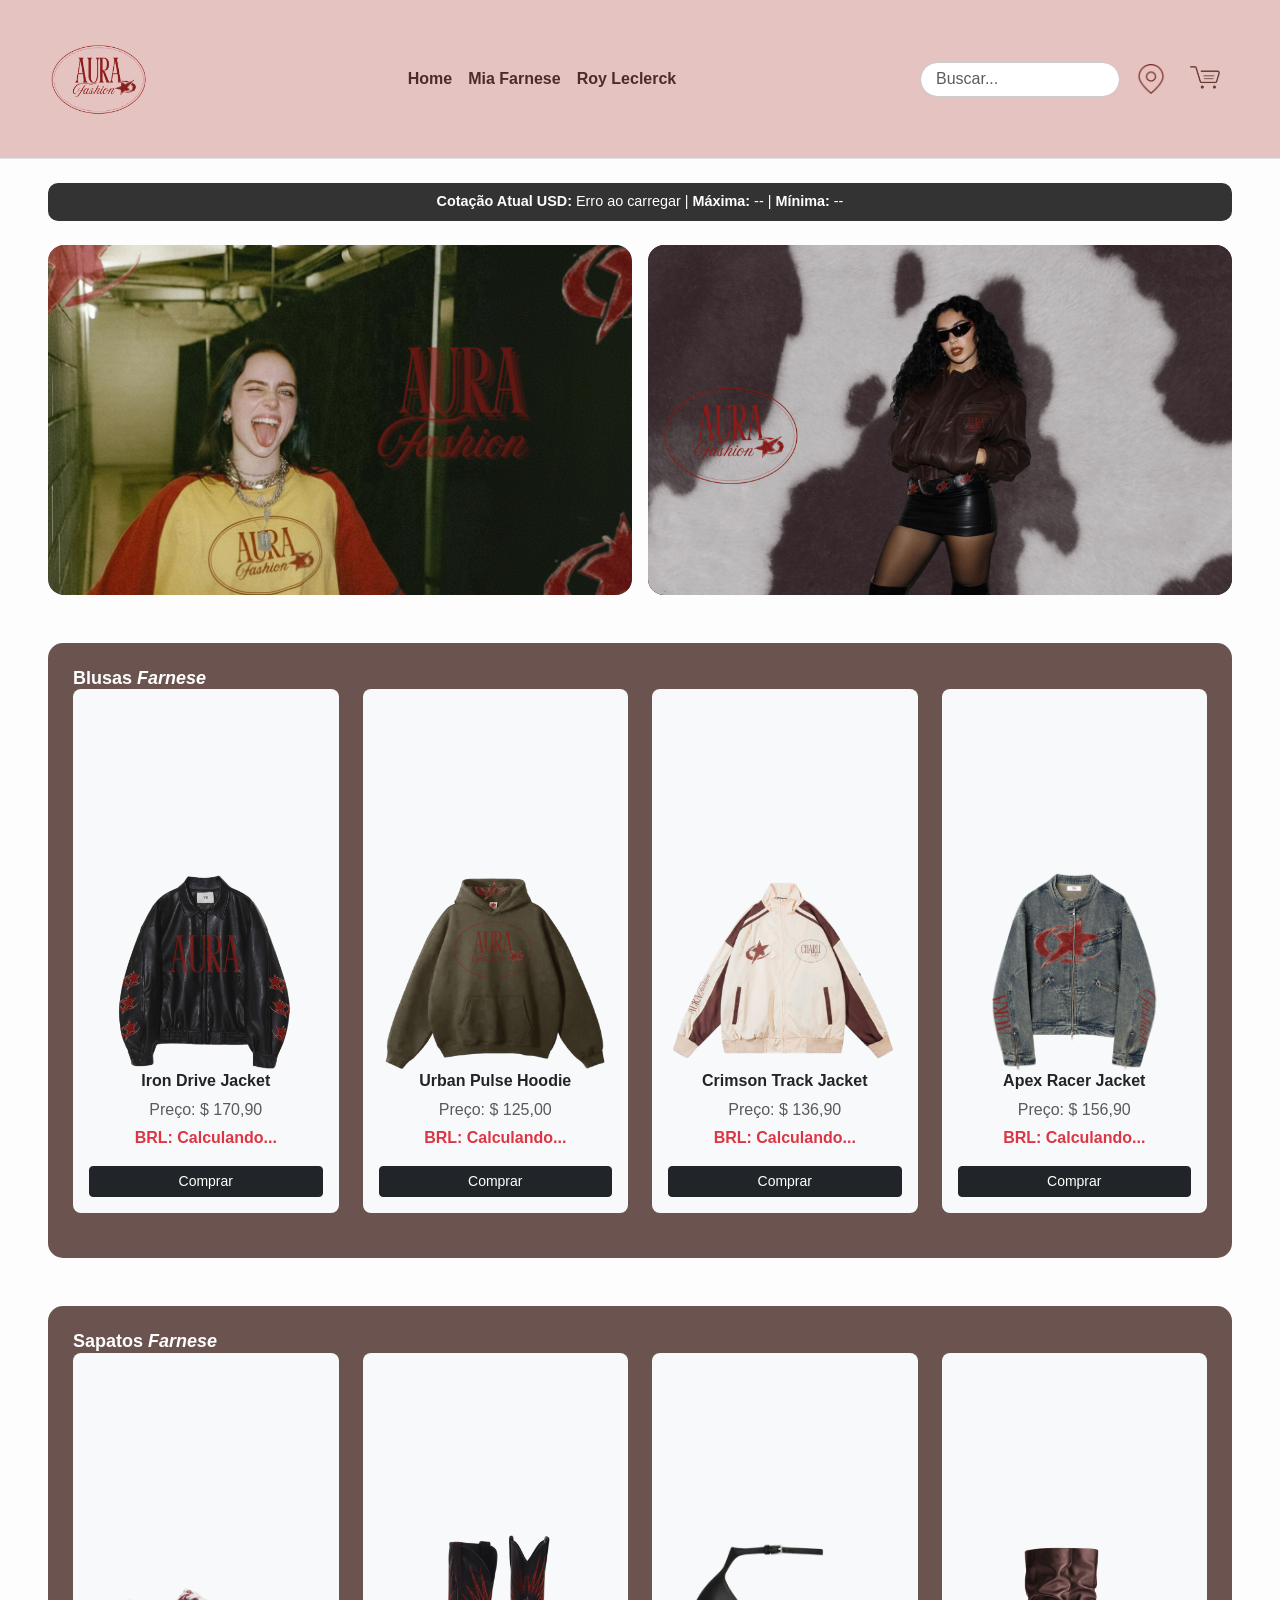
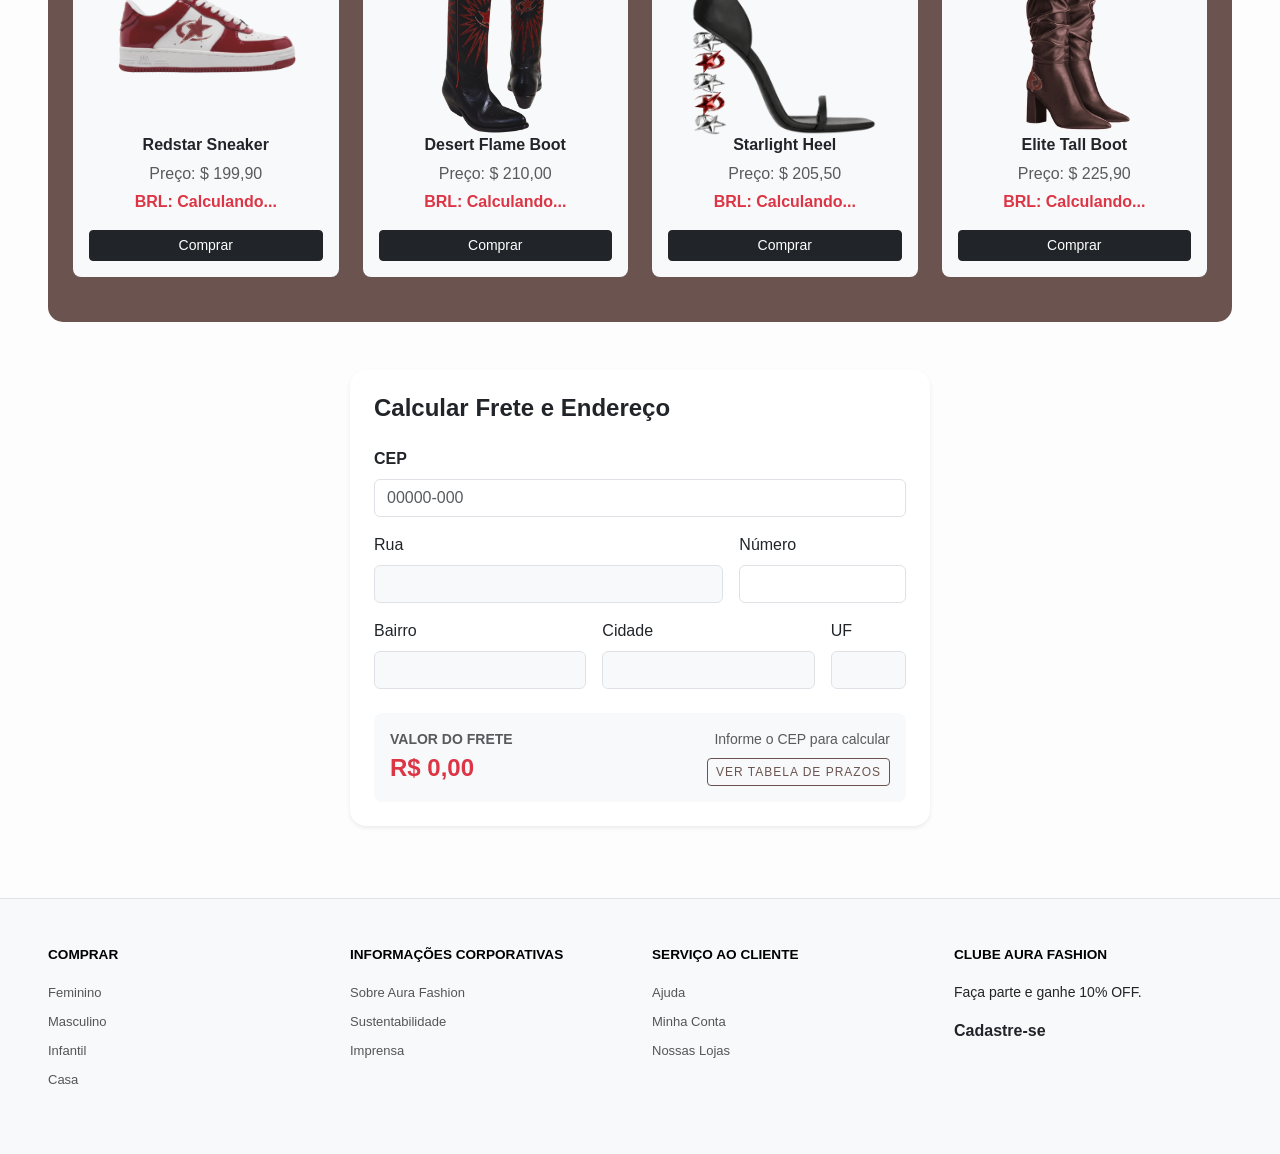
==== MiaFarnese.html @ 8c911bab "Add files via upload" ====
<!DOCTYPE html>
<html lang="pt-br">
<head>
    <meta charset="UTF-8">
    <meta name="viewport" content="width=device-width, initial-scale=1.0">
    <title>AURA Fashion - Mia Farnese</title>

    <!-- Bootstrap CSS -->
    <link href="https://cdn.jsdelivr.net/npm/bootstrap@5.3.0/dist/css/bootstrap.min.css" rel="stylesheet">

    <!-- CSS Unificado -->
    <link rel="stylesheet" href="style.css">
</head>

<body>

    <!-- Header/Navbar (Padronizado) -->
    <header class="header-bg py-3 border-bottom">
        <nav class="navbar navbar-expand-lg navbar-light">
            <div class="container-fluid px-5">

                <a class="navbar-brand" href="index.html">
                    <div class="logo-placeholder">
                        <img src="img/aura.png" alt="" width="100px">
                    </div>
                </a>

                <button class="navbar-toggler" type="button" data-bs-toggle="collapse" data-bs-target="#navbarNav">
                    <span class="navbar-toggler-icon"></span>
                </button>

                <div class="collapse navbar-collapse" id="navbarNav">
                    <ul class="navbar-nav mx-auto">
                        <li class="nav-item"><a class="nav-link fw-bold" href="index.html">Home</a></li>
                        <li class="nav-item"><a class="nav-link fw-bold" href="MiaFarnese.html">Mia Farnese</a></li>
                        <li class="nav-item"><a class="nav-link fw-bold" href="royLeclerck.html">Roy Leclerck</a></li>
                    </ul>

                    <div class="d-flex align-items-center">
                        <input type="text" class="form-control header-search me-3" placeholder="Buscar...">
                        <div class="icons-wrapper">
                            <div class="icons-wrapper">
                                <a href="#secao-frete" class="icon-placeholder" id="btn-cep-header">
                                    <img src="img/cep.png" alt="Calcular CEP" width="30px">
                                </a>
                                <br>
                                <span class="icon-placeholder"><img src="img/carrinho.png" alt="" width="30px"></span>
                            </div>
                            <br>
                        </div>
                    </div>
                </div>

            </div>
        </nav>
    </header>

    <main class="container-fluid px-5 py-4">

        <!-- Cotação do Dólar -->
        <div class="alert alert-dark text-center mb-4 py-2" role="alert">
            <span class="fw-bold">Cotação Atual USD: </span>
            <span id="valorDolar">Carregando...</span> | 
            <span class="fw-bold">Máxima: </span><span id="maiorValor">--</span> | 
            <span class="fw-bold">Mínima: </span><span id="menorValor">--</span>
        </div>

        <!-- banner -->
        <section class="row g-3 mb-5">
            <div class="col-lg-6">
                <div class="hero-placeholder bg-secondary rounded-4" style="height: 350px;">
                    <img src="img/banner eilish.png" class="w-100 h-100 object-fit-cover rounded-4" alt="Banner 1"> 
                </div>
            </div>
            <div class="col-lg-6">
                <div class="hero-placeholder bg-dark rounded-4" style="height: 350px;">
                    <img src="img/banner charli.png" class="w-100 h-100 object-fit-cover rounded-4" alt="Banner 2"> 
                </div>
            </div>
        </section>

        <!-- Blusas Farnese -->
        <section class="carousel-section mb-5">
            <div class="carousel-header">
                <h3 class="carousel-title">Blusas <span class="italic-text">Farnese</span></h3>
            <div class="row g-4">
                <!-- Produto 1 -->
                <div class="col-md-3">
                    <div class="product-card p-3 bg-light text-dark rounded-3 text-center">
                        <div class="product-img-placeholder mb-3"></div>
                        <img src="img/aura j.png" alt="" width="100%">
                        <h6 class="fw-bold">Iron Drive Jacket</h6>
                        <p class="mb-1 text-muted">Preço: <span class="usd-price" data-usd="170.90">$ 170,90</span></p>
                        <p class="fw-bold text-danger">BRL: <span class="brl-price">Calculando...</span></p>
                        <button class="btn btn-dark btn-sm w-100">Comprar</button>
                    </div>
                </div>

                <!-- Produto 2 -->
                <div class="col-md-3">
                    <div class="product-card p-3 bg-light text-dark rounded-3 text-center">
                        <div class="product-img-placeholder mb-3"></div>
                        <img src="img/moletom.png" alt="" width="100%">
                        <h6 class="fw-bold">Urban Pulse Hoodie</h6>
                        <p class="mb-1 text-muted">Preço: <span class="usd-price" data-usd="125.00">$ 125,00</span></p>
                        <p class="fw-bold text-danger">BRL: <span class="brl-price">Calculando...</span></p>
                        <button class="btn btn-dark btn-sm w-100">Comprar</button>
                    </div>
                </div>

                <!-- Produto 3 -->
                <div class="col-md-3">
                    <div class="product-card p-3 bg-light text-dark rounded-3 text-center">
                        <div class="product-img-placeholder mb-3"></div>
                        <img src="img/corta.png" alt="" width="100%">
                        <h6 class="fw-bold">Crimson Track Jacket</h6>
                        <p class="mb-1 text-muted">Preço: <span class="usd-price" data-usd="136.90">$ 136,90</span></p>
                        <p class="fw-bold text-danger">BRL: <span class="brl-price">Calculando...</span></p>
                        <button class="btn btn-dark btn-sm w-100">Comprar</button>
                    </div>
                </div>

                <!-- Produto 4 -->
                <div class="col-md-3">
                    <div class="product-card p-3 bg-light text-dark rounded-3 text-center">
                        <div class="product-img-placeholder mb-3"></div>
                        <img src="img/jeans af.png" alt="" width="100%">
                        <h6 class="fw-bold">Apex Racer Jacket</h6>
                        <p class="mb-1 text-muted">Preço: <span class="usd-price" data-usd="156.50">$ 156,90</span></p>
                        <p class="fw-bold text-danger">BRL: <span class="brl-price">Calculando...</span></p>
                        <button class="btn btn-dark btn-sm w-100">Comprar</button>
                    </div>
                </div>
            </div>
        </section>

        <!-- Sapatos Farnese -->
        <section class="carousel-section mb-5">
            <div class="carousel-header">
                <h3 class="carousel-title">Sapatos <span class="italic-text">Farnese</span></h3>
            <div class="row g-4">
                <!-- Produto 1 -->
                <div class="col-md-3">
                    <div class="product-card p-3 bg-light text-dark rounded-3 text-center">
                        <div class="product-img-placeholder mb-3"></div>
                        <img src="img/tvva.png" alt="" width="100%">
                        <h6 class="fw-bold">Redstar Sneaker</h6>
                        <p class="mb-1 text-muted">Preço: <span class="usd-price" data-usd="199.90">$ 199,90</span></p>
                        <p class="fw-bold text-danger">BRL: <span class="brl-price">Calculando...</span></p>
                        <button class="btn btn-dark btn-sm w-100">Comprar</button>
                    </div>
                </div>

                <!-- Produto 2 -->
                <div class="col-md-3">
                    <div class="product-card p-3 bg-light text-dark rounded-3 text-center">
                        <div class="product-img-placeholder mb-3"></div>
                        <img src="img/bota cowboy.png" alt="" width="180px">
                        <h6 class="fw-bold">Desert Flame Boot</h6>
                        <p class="mb-1 text-muted">Preço: <span class="usd-price" data-usd="210.00">$ 210,00</span></p>
                        <p class="fw-bold text-danger">BRL: <span class="brl-price">Calculando...</span></p>
                        <button class="btn btn-dark btn-sm w-100">Comprar</button>
                    </div>
                </div>

                <!-- Produto 3 -->
                <div class="col-md-3">
                    <div class="product-card p-3 bg-light text-dark rounded-3 text-center">
                        <div class="product-img-placeholder mb-3"></div>
                        <img src="img/slto e.png" alt="" width="100%">
                        <h6 class="fw-bold">Starlight Heel</h6>
                        <p class="mb-1 text-muted">Preço: <span class="usd-price" data-usd="205.50">$ 205,50</span></p>
                        <p class="fw-bold text-danger">BRL: <span class="brl-price">Calculando...</span></p>
                        <button class="btn btn-dark btn-sm w-100">Comprar</button>
                    </div>
                </div>

                <!-- Produto 4 -->
                <div class="col-md-3">
                    <div class="product-card p-3 bg-light text-dark rounded-3 text-center">
                        <div class="product-img-placeholder mb-3"></div>
                        <img src="img/botas af.png" alt="" width="100%">
                        <h6 class="fw-bold">Elite Tall Boot</h6>
                        <p class="mb-1 text-muted">Preço: <span class="usd-price" data-usd="225.90">$ 225,90</span></p>
                        <p class="fw-bold text-danger">BRL: <span class="brl-price">Calculando...</span></p>
                        <button class="btn btn-dark btn-sm w-100">Comprar</button>
                    </div>
                </div>
            </div>
        </section>

        <!-- Seção de Frete -->
        <section class="row mb-5">
            <div class="col-lg-6 mx-auto">
                <div class="card shadow-sm border-0 rounded-4">
                    <div class="card-body p-4">
                        <h4 class="card-title mb-4 fw-bold">Calcular Frete e Endereço</h4>
                        <div class="row g-3">
                            <div class="col-12">
                                <label class="form-label fw-bold">CEP</label>
                                <input type="text" id="cep" class="form-control" placeholder="00000-000">
                            </div>
                            <div class="col-md-8">
                                <label class="form-label">Rua</label>
                                <input type="text" id="rua" class="form-control bg-light" readonly>
                            </div>
                            <div class="col-md-4">
                                <label class="form-label">Número</label>
                                <input type="text" id="numero" class="form-control">
                            </div>
                            <div class="col-md-5">
                                <label class="form-label">Bairro</label>
                                <input type="text" id="bairro" class="form-control bg-light" readonly>
                            </div>
                            <div class="col-md-5">
                                <label class="form-label">Cidade</label>
                                <input type="text" id="cidade" class="form-control bg-light" readonly>
                            </div>
                            <div class="col-md-2">
                                <label class="form-label">UF</label>
                                <input type="text" id="estado" class="form-control bg-light" readonly>
                            </div>
                        </div>
                         <div class="mt-4 p-3 bg-light rounded-3 d-flex justify-content-between align-items-center">
                            <div>
                                <div class="fw-bold text-uppercase small text-muted">Valor do Frete</div>
                                <div id="frete_valor" class="fs-4 fw-bold text-danger">R$ 0,00</div>
                            </div>
                            <div class="text-end">
                                <div id="frete_info" class="text-muted small mb-2">Informe o CEP para calcular</div>
                                <button type="button" class="btn btn-sm btn-outline-secondary" data-bs-toggle="modal"
                                    data-bs-target="#modalTabelaFrete">
                                    Ver Tabela de Prazos
                                </button>
                            </div>
                        </div>
                    </div>
                </div>
            </div>
        </section>

    </main>

    <!-- Footer (Padronizado) -->
    <footer class="bg-light py-5 border-top">
        <div class="container-fluid px-5">
            <div class="row g-4">
                <div class="col-lg-3">
                    <h6 class="fw-bold">Comprar</h6>
                    <ul class="list-unstyled small">
                        <li><a href="#">Feminino</a></li>
                        <li><a href="#">Masculino</a></li>
                        <li><a href="#">Infantil</a></li>
                        <li><a href="#">Casa</a></li>
                    </ul>
                </div>
                <div class="col-lg-3">
                    <h6 class="fw-bold">Informações corporativas</h6>
                    <ul class="list-unstyled small">
                        <li><a href="#">Sobre Aura Fashion</a></li>
                        <li><a href="#">Sustentabilidade</a></li>
                        <li><a href="#">Imprensa</a></li>
                    </ul>
                </div>
                <div class="col-lg-3">
                    <h6 class="fw-bold">Serviço ao cliente</h6>
                    <ul class="list-unstyled small">
                        <li><a href="#">Ajuda</a></li>
                        <li><a href="#">Minha Conta</a></li>
                        <li><a href="#">Nossas Lojas</a></li>
                    </ul>
                </div>
                <div class="col-lg-3">
                    <h6 class="fw-bold">CLUBE Aura Fashion</h6>
                    <p class="small">Faça parte e ganhe 10% OFF.</p>
                    <p class="fw-bold">Cadastre-se</p>
                </div>
            </div>
        </div>
    </footer>

    <!-- Bootstrap JS -->
    <script src="https://cdn.jsdelivr.net/npm/bootstrap@5.3.0/dist/js/bootstrap.bundle.min.js"></script>
    <script src="script.js"></script>
    <meta name="viewport" content="width=device-width, initial-scale=1.0">

    <!-- Scripts -->
    <script src="https://cdn.jsdelivr.net/npm/bootstrap@5.3.0/dist/js/bootstrap.bundle.min.js"></script>
    <script src="script.js"></script>
    <meta name="viewport" content="width=device-width, initial-scale=1.0">

    <div class="modal fade" id="modalTabelaFrete" tabindex="-1" aria-hidden="true">
    <div class="modal-dialog modal-dialog-centered modal-lg">
        <div class="modal-content">
            <div class="modal-header">
                <h5 class="modal-title fw-bold">Tabela de Logística Aura Fashion</h5>
                <button type="button" class="btn-close" data-bs-dismiss="modal" aria-label="Close"></button>
            </div>
            <div class="modal-body text-center">
                <img src="img/tabela.png" class="img-fluid rounded" alt="Tabela de Frete">
                <p class="mt-3 small text-muted">Prazos válidos após a confirmação do pagamento.</p>
            </div>
        </div>
    </div>
</div>
</body>
</html>
---- style.css ----
/* ============================================
   ESTILOS UNIFICADOS AURA FASHION
   ============================================ */

:root {
    --aura-pink: #e5c3c1;
    --aura-brown: #6b5450;
    --aura-red: #dc3545;
    --header-bg: #e5c3c1;
    --carousel-dark: #6b5450;
    --carousel-light: #9d8b87;
    --footer-bg: #f5f5f5;
}

body {
    background-color: #fdfdfd;
    font-family: 'Segoe UI', Tahoma, Geneva, Verdana, sans-serif;
}

/* --- Header & Navbar (Padronizado) --- */
.header-bg {
    background-color: var(--header-bg);
    border-bottom: 1px solid #d4a7a5;
}

.logo-placeholder {
    width: 100px;
    height: 100px;
    border-radius: 50%;
    display: flex;
    align-items: center;
    justify-content: center;
    font-weight: bold;
    font-size: 11px;
}

.nav-link.fw-bold, .nav-text {
    color: #4a2c2b !important;
    font-weight: 600;
    font-size: 16px;
}

.nav-link:hover, .nav-text:hover {
    color: #8a6b6a !important;
}

.search-bar, .header-search {
    width: 200px;
    height: 35px;
    border-radius: 20px;
    border: 1px solid #ccc;
    background-color: white;
    padding: 0 15px;
}

.icons-wrapper {
    display: flex;
    gap: 12px;
    align-items: center;
}

.icon-placeholder {
    width: 30px;
    height: 30px;
    display: inline-block;
    text-align: center;
    line-height: 24px;
    font-size: 14px;
}

/* --- Hero Section --- */
.hero-placeholder, .hero-box {
    transition: transform 0.3s ease;
    border-radius: 15px;
    background-color: #d0d0d0;
    overflow: hidden;
}

.hero-placeholder:hover, .hero-box:hover {
    transform: scale(1.02);
}

/* --- Seções de Produtos / Carrossel --- */
.products-section, .carousel-section {
    background-color: var(--aura-brown);
    padding: 25px;
    border-radius: 15px;
    color: white;
}

.italic-text {
    font-style: italic;
    font-weight: 700;
}

.product-card {
    transition: transform 0.3s ease, box-shadow 0.3s ease;
    border: none;
}

.product-card:hover {
    transform: translateY(-5px);
    box-shadow: 0 10px 20px rgba(0,0,0,0.2);
}

.product-img-placeholder {
    width: 100%;
    height: 150px;
    border-radius: 5px;
}

/* Estilos específicos do Carrossel (MiaFarnese) */
.carousel-header { margin-bottom: 20px; }
.carousel-title { font-size: 18px; font-weight: 600; margin: 0; color: white; }
.carousel-container { display: flex; align-items: center; justify-content: space-between; gap: 15px; }
.carousel-arrow {
    width: 40px; height: 40px; background-color: rgba(255, 255, 255, 0.2);
    border: none; border-radius: 50%; color: white; font-size: 20px;
    cursor: pointer; display: flex; align-items: center; justify-content: center; flex-shrink: 0;
}
.carousel-arrow:hover { background-color: rgba(255, 255, 255, 0.35); }
.carousel-items { display: flex; gap: 20px; flex-grow: 1; overflow-x: auto; padding: 10px 0; }
.carousel-item { width: 180px; height: 200px; background-color: #e0e0e0; border-radius: 10px; flex-shrink: 0; }

/* --- Frete --- */
.card { border: 1px solid #eee; }
.form-control:focus {
    border-color: var(--aura-pink);
    box-shadow: 0 0 0 0.25rem rgba(229, 195, 193, 0.25);
}

/* --- Alert Cotação --- */
.alert-dark {
    background-color: #333;
    border: none;
    color: #fff;
    font-size: 0.9rem;
    border-radius: 10px;
}

/* --- Footer --- */
.footer-bg, footer {
    background-color: var(--footer-bg);
    border-top: 1px solid #ddd;
    padding: 3rem 0;
}

footer h6, .footer-title {
    color: #000;
    text-transform: uppercase;
    font-size: 0.85rem;
    font-weight: 700;
    margin-bottom: 1.2rem;
}

footer ul, .footer-list { list-style: none; padding: 0; }
footer ul li, .footer-list li { margin-bottom: 0.5rem; }
footer ul li a, .footer-list a {
    color: #555;
    text-decoration: none;
    font-size: 13px;
    cursor: pointer;
}

footer ul li:hover, .footer-list a:hover {
    color: var(--aura-brown);
}

/* --- Responsividade --- */
@media (max-width: 768px) {
    .search-bar, .header-search { width: 100%; margin-bottom: 15px; }
    .hero-placeholder, .hero-box { height: 200px; }
    .carousel-items { flex-wrap: wrap; }
    .carousel-item { width: 150px; height: 170px; }
}

html {
    scroll-behavior: smooth;
}

/* --- Ajuste do Carrossel para 3 Produtos --- */
.carousel-items {
    display: flex;
    gap: 20px;
    flex-grow: 1;
    overflow-x: hidden; /* Oculta a barra para usar as setas */
    padding: 10px 0;
}

.carousel-item-custom {
    flex: 0 0 calc(33.33% - 14px); /* Divide em 3 partes iguais */
    min-width: 250px;
}

.product-card img {
    height: 200px;
    object-fit: contain; /* Garante que as suas imagens não cortem */
}

/* --- Estilos do Modal de CEP --- */
.modal-container-custom {
    display: none; 
    position: fixed;
    z-index: 9999;
    left: 0; top: 0; width: 100%; height: 100%;
    background-color: rgba(0,0,0,0.5);
    align-items: center; justify-content: center;
}

.modal-content-custom {
    background-color: white;
    padding: 30px;
    border-radius: 12px;
    width: 90%; max-width: 420px;
    position: relative;
    box-shadow: 0 5px 25px rgba(0,0,0,0.2);
}

.fechar-x {
    position: absolute; right: 15px; top: 10px;
    font-size: 24px; cursor: pointer; color: var(--aura-brown);
}

/* --- RESPONSIVIDADE (MEDIA QUERIES) --- */

/* Ajustes para Tablets (Telas até 992px) */
@media (max-width: 992px) {
    .carousel-item-custom {
        flex: 0 0 calc(50% - 10px); /* Exibe 2 produtos por vez */
    }
    
    .icons-wrapper {
        text-align: center;
        margin-top: 15px;
    }

    .header-bg .container-fluid {
        padding-left: 15px !important;
        padding-right: 15px !important;
    }
}

/* Ajustes para Celulares (Telas até 576px) */
@media (max-width: 576px) {
    .carousel-item-custom {
        flex: 0 0 100%; /* Exibe apenas 1 produto por vez (ocupa a tela toda) */
    }

    .carousel-container {
        padding: 0 10px; /* Reduz o recuo das setas */
    }

    .carousel-arrow {
        width: 30px;
        height: 30px;
        font-size: 14px;
    }

    /* Ajuste do Modal no Celular */
    .modal-content-custom {
        width: 95%;
        padding: 20px;
    }

    /* Ajuste da logo e ícones no header */
    .navbar-brand img {
        width: 80px;
    }
    
    /* Faz os preços e textos de frete ficarem legíveis */
    .product-card h6 {
        font-size: 0.9rem;
    }
    
    .usd-price, .brl-price {
        font-size: 0.85rem;
    }
}

/* Garante que imagens não estourem o layout */
img {
    max-width: 100%;
    height: auto;
}

/* Melhora a rolagem lateral em dispositivos touch */
.carousel-items {
    -webkit-overflow-scrolling: touch;
    overflow-x: auto; /* Permite scroll com o dedo no celular */
}

/* Esconde a barra de scroll feia, mantendo a funcionalidade */
.carousel-items::-webkit-scrollbar {
    display: none;
}

.btn-outline-secondary {
    border-color: var(--aura-brown);
    color: var(--aura-brown);
    font-size: 0.75rem;
    text-transform: uppercase;
    letter-spacing: 1px;
}

.btn-outline-secondary:hover {
    background-color: var(--aura-brown);
    border-color: var(--aura-brown);
    color: #fff;
}
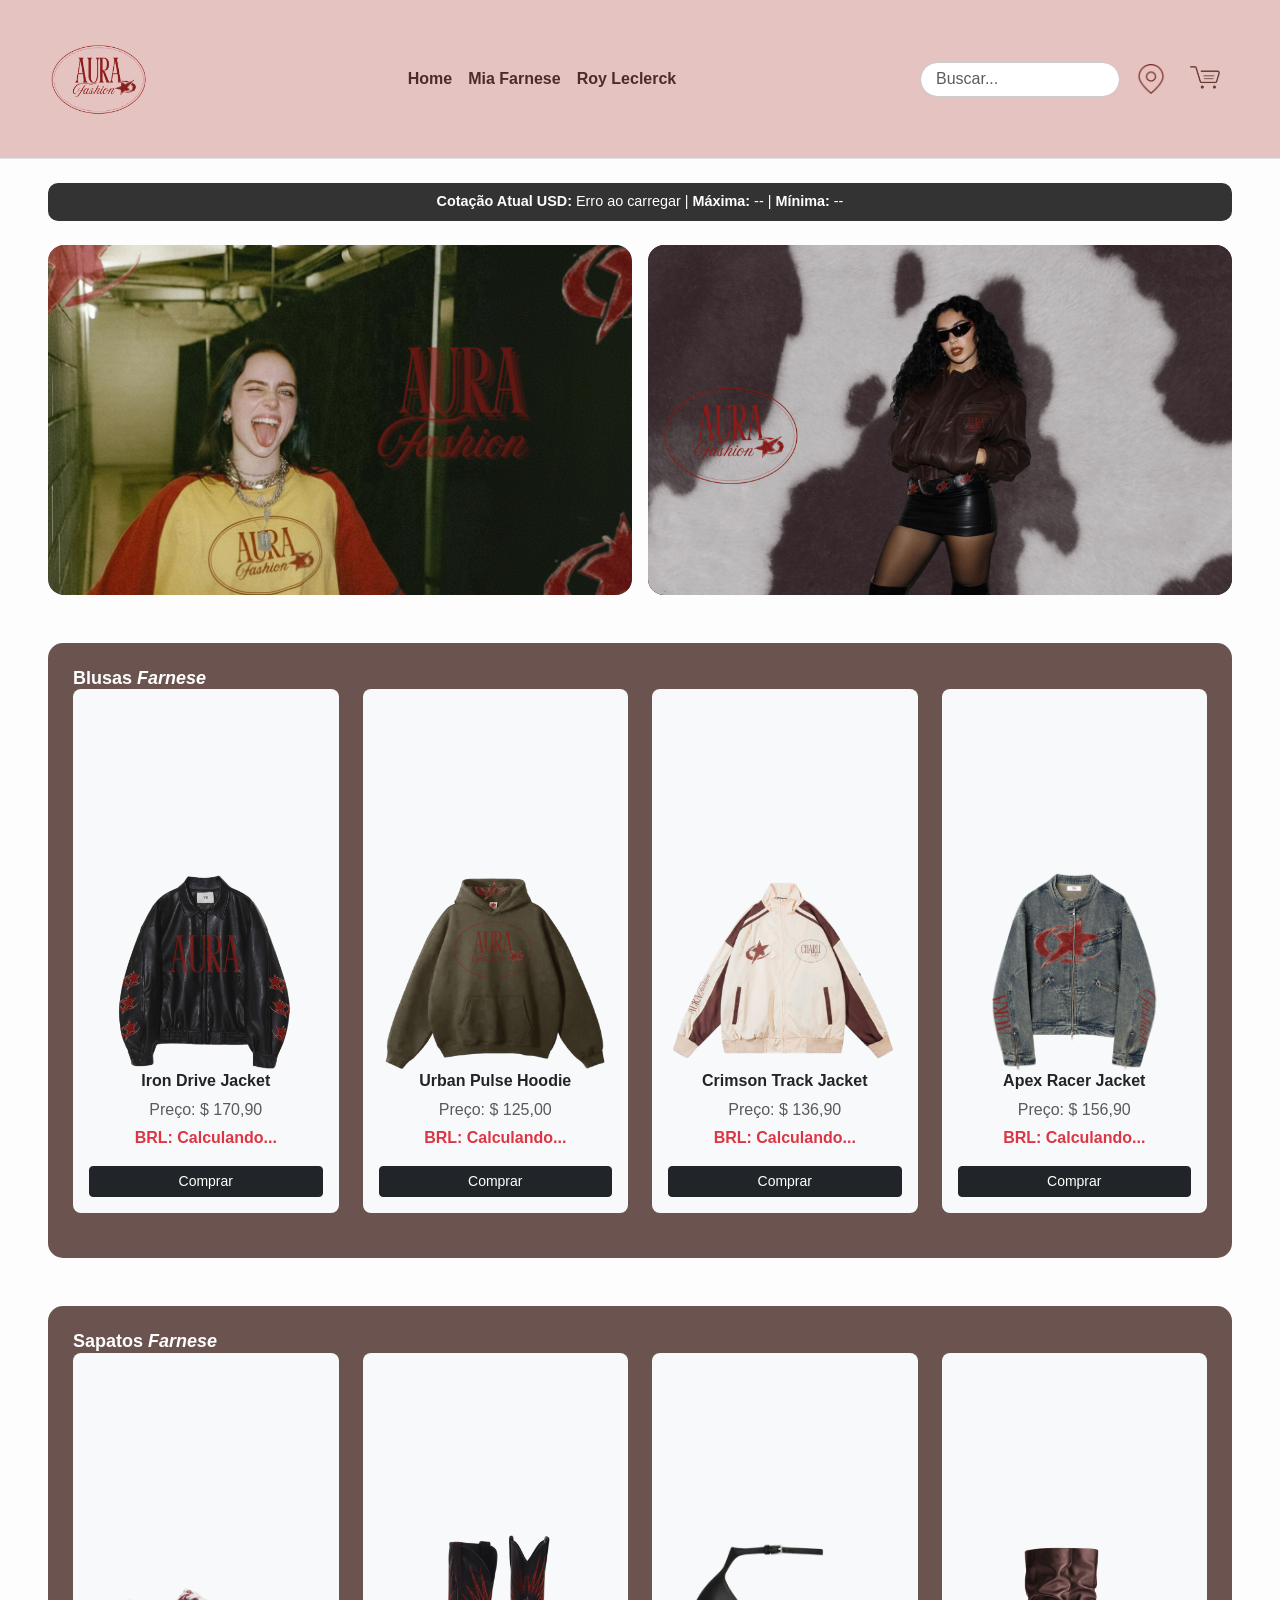
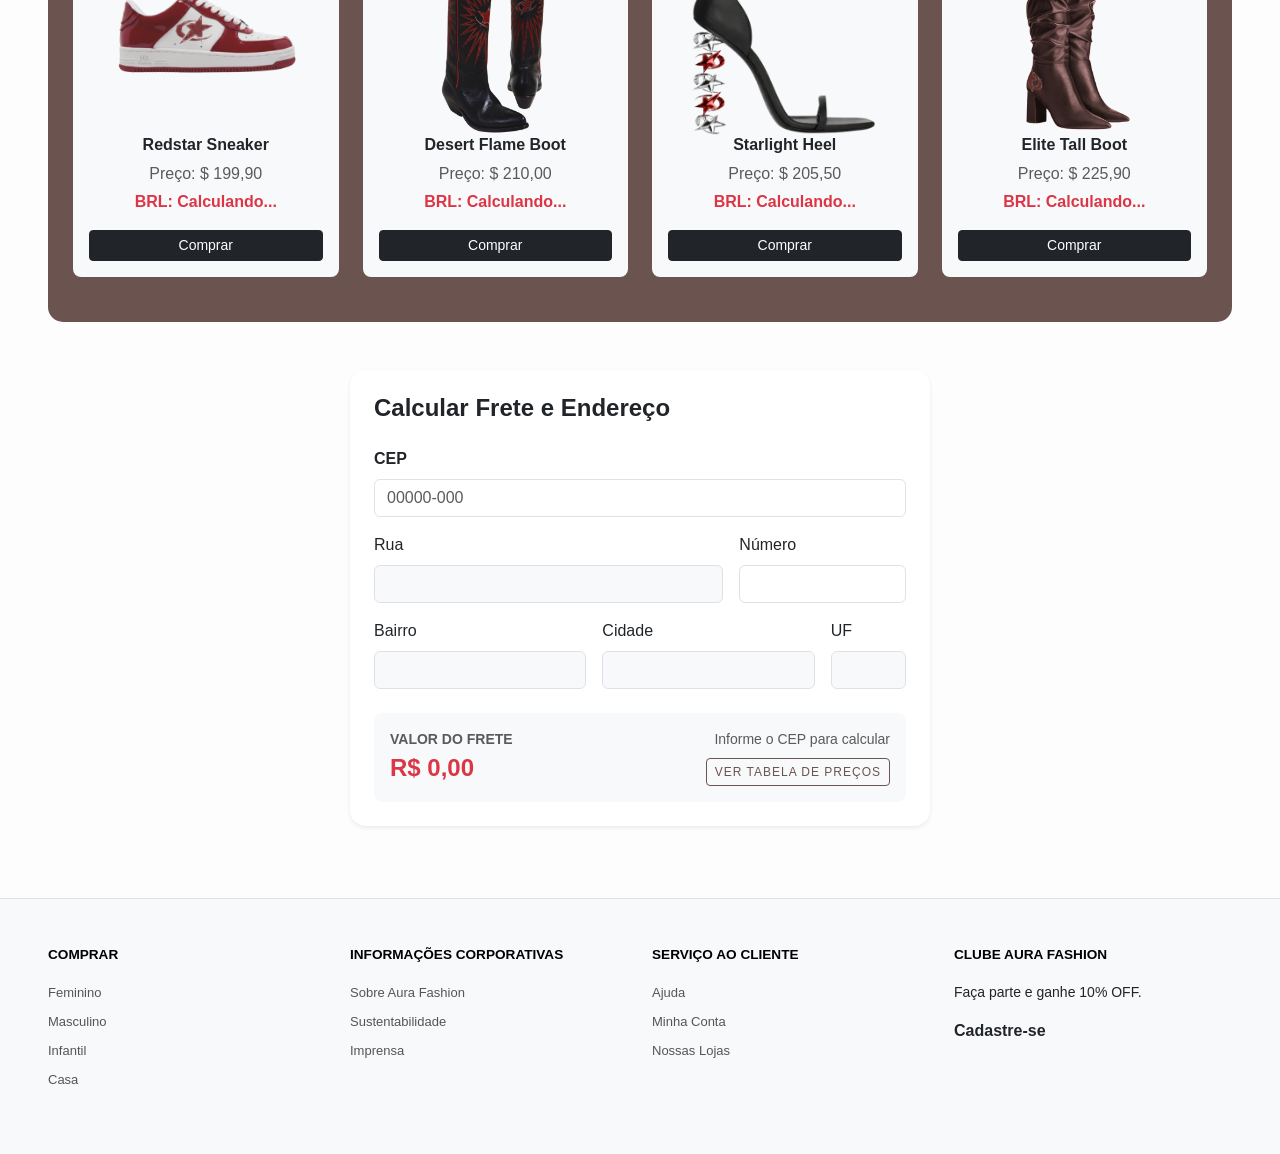
==== commit 88e38b1d: "Update MiaFarnese.html" ====
--- a/MiaFarnese.html
+++ b/MiaFarnese.html
@@ -230,7 +230,7 @@
                                 <div id="frete_info" class="text-muted small mb-2">Informe o CEP para calcular</div>
                                 <button type="button" class="btn btn-sm btn-outline-secondary" data-bs-toggle="modal"
                                     data-bs-target="#modalTabelaFrete">
-                                    Ver Tabela de Prazos
+                                    Ver Tabela de Preços
                                 </button>
                             </div>
                         </div>
